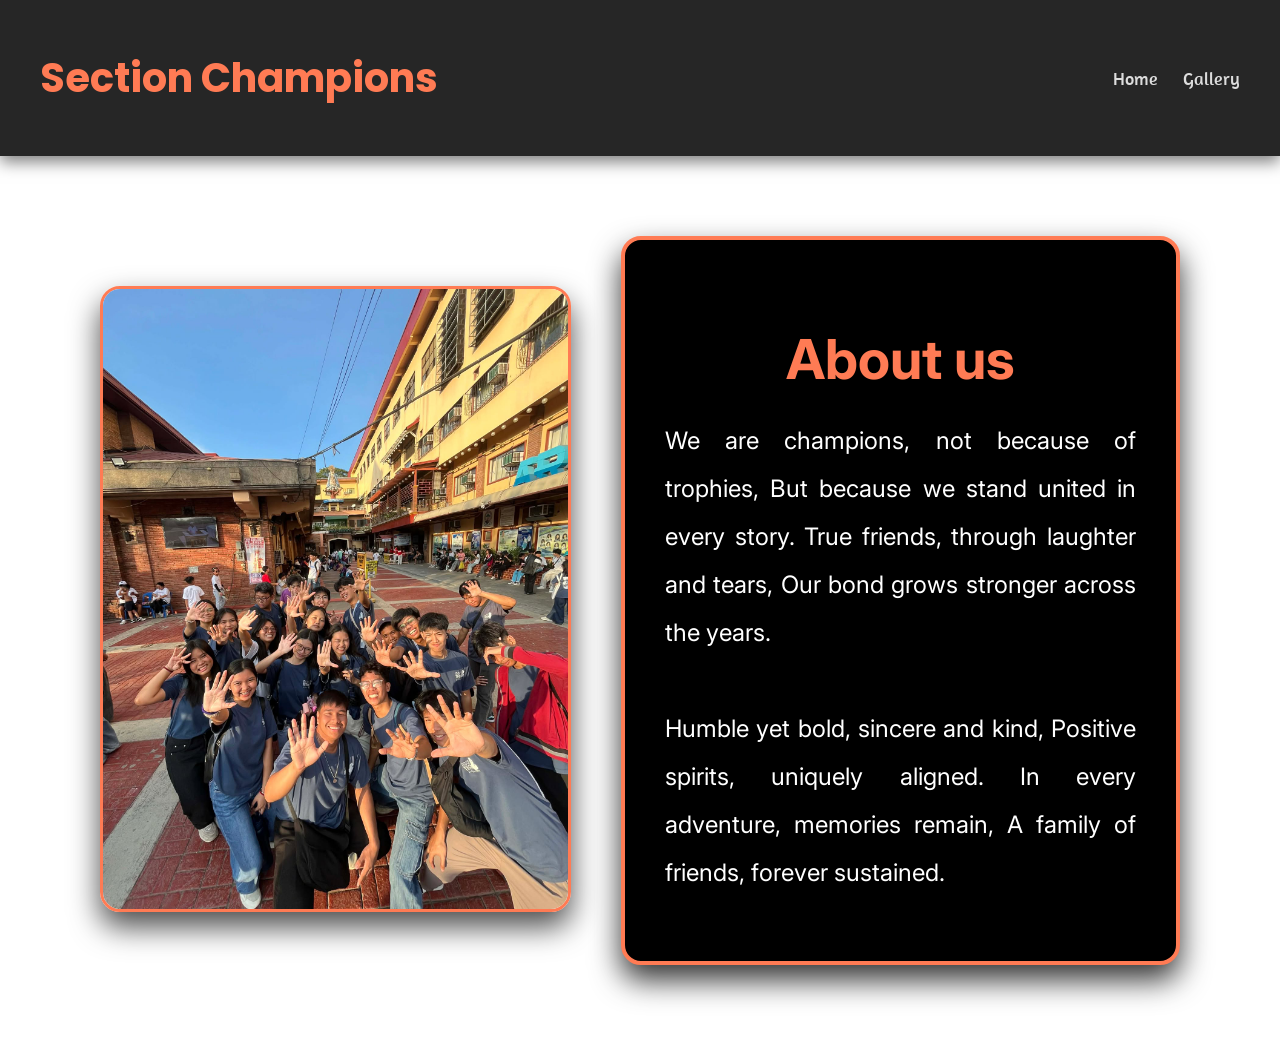
==== index.html @ aa76771a "Add files via upload" ====
<!DOCTYPE html>
<html lang="en">
<head>
  <meta charset="UTF-8">
  <meta name="viewport" content="width=device-width, initial-scale=1.0">
  <title>Section Champions - Home</title>
  <link rel="stylesheet" href="style.css">
  <link href="https://fonts.googleapis.com/css2?family=Titan+One&family=Amaranth&family=Fraunces&display=swap" rel="stylesheet">
  <link href="https://fonts.googleapis.com/css2?family=Inter&display=swap" rel="stylesheet">
  <link href="https://fonts.googleapis.com/css2?family=Poppins:wght@600&family=Inter:wght@400&display=swap" rel="stylesheet">
</head>
<body>
  <header>
    <nav>
      <h1>Section Champions</h1>
      <ul>
        <li><a href="index.html">Home</a></li>
        <li><a href="gallery.html">Gallery</a></li>
      </ul>
    </nav>
  </header>

  <section class="about-container">
    <div class="about-image">
      <img src="image6.jpg" alt="Section Group Photo">
    </div>
    <div class="about-text">
      <h2>About us</h2>
      <p>
        We are champions, not because of trophies,
        But because we stand united in every story.
        True friends, through laughter and tears,
        Our bond grows stronger across the years.
        <br><br>
        Humble yet bold, sincere and kind,
        Positive spirits, uniquely aligned.
        In every adventure, memories remain,
        A family of friends, forever sustained.
      </p>
    </div>
  </section>
</body>
</html>
---- style.css ----
* {
  box-sizing: border-box;
}

body {
  margin: 0;
  font-family: 'Fraunces', serif;
  color: #f5f5f5;
  position: relative;
  overflow-x: hidden;
}

body::-webkit-scrollbar {
  display: none;
}

body::before {
  content: "";
  position: fixed;
  top: 0; left: 0;
  width: 100%; height: 100%;
  background: url('background.jpg') no-repeat center center fixed;
  background-size: cover;
  filter: blur(8px) brightness(0.7);
  z-index: -1;
}

header nav {
  position: sticky;
  top: 0;
  display: flex;
  justify-content: space-between;
  align-items: center;
  background-color: rgba(0,0,0,0.85);
  padding: 15px 40px;
  box-shadow: 0 6px 15px rgba(0,0,0,0.5);
}

header h1 {
  font-family: 'Poppins', sans-serif;
  font-size: 40px;
  color: #ff7b54;
}

header ul {
  list-style: none;
  display: flex;
  gap: 25px;
}

header ul li a {
  text-decoration: none;
  font-family: 'Amaranth', sans-serif;
  font-size: 18px;
  color: #ddd;
  transition: color 0.3s ease;
}

header ul li a:hover {
  color: #ff7b54;
}

.about-container {
  display: flex;
  align-items: center;
  justify-content: center;
  gap: 50px;
  padding: 80px 60px;
  max-width: 1200px;
  margin: 0 auto;
}

.about-image,
.about-text {
  flex: 1 1 0;
  width: 50%;
}

.about-image img {
  width: 100%;
  max-width: 100%;
  height: auto;
  border-radius: 20px;
  box-shadow: 0 15px 30px rgba(0,0,0,0.7);
  border: 3px solid #ff7b54;
}

@media (max-width: 768px) {
  header nav {
    flex-direction: column;
    gap: 12px;
    padding: 15px 20px;
  }

  header h1 {
    font-size: 28px;
    text-align: center;
  }

  header ul {
    gap: 15px;
    padding: 0;
    margin: 0;
  }

  .about-container {
    flex-direction: column;
    align-items: center;
    padding: 40px 20px;
    gap: 30px;
  }

  .about-image {
    order: 1;
    width: 100%;
    display: flex;
    justify-content: center;
  }

  .about-text {
    order: 2;
    width: 100%;
    max-width: 100%;
    padding: 24px;
  }

  .about-image img {
    width: 100%;
    max-width: 450px;
  }

  .about-text h2 {
    font-size: 38px;
  }

  .about-text p {
    font-size: 18px;
    line-height: 1.7;
  }
}

@media (max-width: 480px) {
  header nav {
    padding: 12px 16px;
  }

  header h1 {
    font-size: 24px;
  }

  header ul li a {
    font-size: 16px;
  }

  .about-container {
    padding: 30px 15px;
    gap: 20px;
  }

  .about-text {
    padding: 18px;
  }

  .about-text h2 {
    font-size: 30px;
  }

  .about-text p {
    font-size: 16px;
    line-height: 1.6;
    text-align: left;
  }
}

.about-text {
  max-width: 600px;
  background-color: rgba(0,0,0,1);
  border: 4px solid #ff7b54;
  border-radius: 20px;
  padding: 40px;
  box-shadow: 0 15px 30px rgba(0,0,0,0.8);
}

.about-text h2 {
  font-family: 'Inter', sans-serif;
  font-size: 55px;
  color: #ff7b54;
  margin-bottom: 25px;
  text-align: center;
}

.about-text p {
  font-family: 'Inter', sans-serif;
  font-size: 24px;
  line-height: 2;
  color: #fff;
  text-align: justify;
}

.gallery {
  display: flex;
  flex-wrap: wrap;
  justify-content: center;
  gap: 40px;
  padding: 60px 40px;
}

.photo-card {
  width: 400px;
  background-color: #fdf6ec;
  border-radius: 15px;
  box-shadow: 0 12px 25px rgba(0,0,0,0.35);
  overflow: hidden;
  opacity: 0;
  transform: translateY(30px);
  transition: opacity 0.6s ease, transform 0.6s ease, box-shadow 0.3s ease;
}

.photo-card.show {
  opacity: 1;
  transform: translateY(0);
}

.photo-card.show:hover {
  opacity: 1;
  transform: translateY(-12px) scale(1.05);
  box-shadow: 0 20px 40px rgba(0,0,0,0.45),
              0 0 50px rgba(255,123,84,1);
  cursor: pointer;
}

.photo-card img {
  width: 100%;
  height: 250px;
  object-fit: cover;
  border-bottom: 3px solid #ff7b54;
}

.photo-card h1 {
  font-family: 'Bebas Neue', sans-serif;
  font-size: 40px;
  color: #232222;
  text-transform: uppercase;
  letter-spacing: 1px;
  text-align: center;
  padding: 15px 0;
  margin: 0;
  background-color: #fdf6ec;
}

.modal {
  display: none;
  position: fixed;
  z-index: 10;
  left: 0;
  top: 0;
  width: 100%;
  height: 100%;
  background-color: rgba(0,0,0,0.85);
  justify-content: center;
  align-items: center;
}

.modal-content {
  display: flex;
  background-color: #fdf6ec;
  border-radius: 20px;
  overflow: hidden;
  width: 85%;
  max-width: 1000px;
  box-shadow: 0 20px 40px rgba(0,0,0,0.7);
}

.modal-content img {
  width: 50%;
  object-fit: cover;
  border-right: 3px solid #ff7b54;
}

.modal-text {
  padding: 40px;
  width: 50%;
}

.modal-text h2 {
  font-family: 'Titan One', cursive;
  color: #ff7b54;
  font-size: 36px;
  margin-bottom: 15px;
  text-shadow: 2px 2px 5px rgba(0, 0, 0, 0.55);
}

.modal-text p {
  font-family: 'Fraunces', serif;
  font-size: 20px;
  color: #333;
  line-height: 1.8;
}

#modal-desc {
  font-family: verdana;
  font-weight: 900;
}

.close {
  position: absolute;
  top: 20px;
  right: 40px;
  font-size: 45px;
  color: #fff;
  cursor: pointer;
  font-weight: bold;
  transition: color 0.3s ease;
}

.close:hover {
  color: #ff7b54;
}

body.modal-open {
  overflow: hidden;
}

html.modal-open {
  overflow: hidden;
}
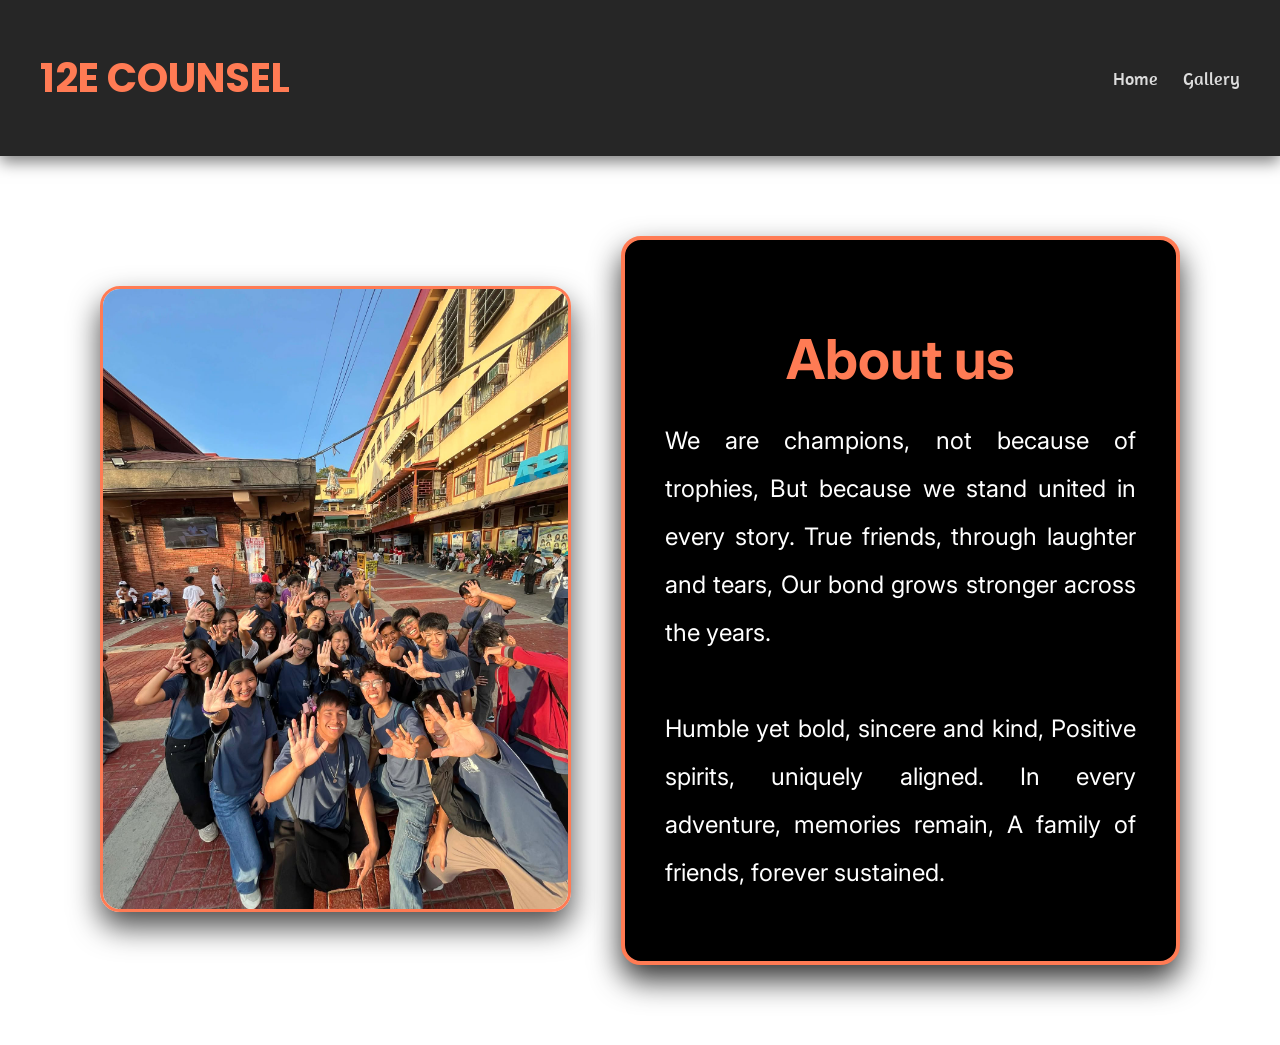
==== commit db6150a2: "Update index.html" ====
--- a/index.html
+++ b/index.html
@@ -5,14 +5,12 @@
   <meta name="viewport" content="width=device-width, initial-scale=1.0">
   <title>Section Champions - Home</title>
   <link rel="stylesheet" href="style.css">
-  <link href="https://fonts.googleapis.com/css2?family=Titan+One&family=Amaranth&family=Fraunces&display=swap" rel="stylesheet">
-  <link href="https://fonts.googleapis.com/css2?family=Inter&display=swap" rel="stylesheet">
-  <link href="https://fonts.googleapis.com/css2?family=Poppins:wght@600&family=Inter:wght@400&display=swap" rel="stylesheet">
+  <link href="https://fonts.googleapis.com/css2?family=Fraunces&family=Amaranth&family=Inter&family=Poppins:wght@600&family=Titan+One&family=Bebas+Neue&display=swap" rel="stylesheet">
 </head>
 <body>
   <header>
     <nav>
-      <h1>Section Champions</h1>
+      <h1>12E COUNSEL</h1>
       <ul>
         <li><a href="index.html">Home</a></li>
         <li><a href="gallery.html">Gallery</a></li>
--- a/style.css
+++ b/style.css
@@ -110,16 +110,19 @@
     gap: 30px;
   }
 
+  .about-image,
+  .about-text {
+    width: 100%;
+  }
+
   .about-image {
     order: 1;
-    width: 100%;
     display: flex;
     justify-content: center;
   }
 
   .about-text {
     order: 2;
-    width: 100%;
     max-width: 100%;
     padding: 24px;
   }
@@ -140,6 +143,10 @@
 }
 
 @media (max-width: 480px) {
+  body {
+    font-size: 16px;
+  }
+
   header nav {
     padding: 12px 16px;
   }
@@ -169,6 +176,25 @@
     font-size: 16px;
     line-height: 1.6;
     text-align: left;
+  }
+
+  .gallery {
+    padding: 40px 16px;
+    gap: 24px;
+  }
+
+  .photo-card {
+    width: 100%;
+    max-width: 400px;
+  }
+
+  .photo-card img {
+    height: 220px;
+  }
+
+  .photo-card h1 {
+    font-size: 28px;
+    padding: 12px 10px;
   }
 }
 
@@ -253,7 +279,7 @@
   position: fixed;
   z-index: 10;
   left: 0;
-  top: 0;
+  top: 0 ;
   width: 100%;
   height: 100%;
   background-color: rgba(0,0,0,0.85);
@@ -287,7 +313,6 @@
   color: #ff7b54;
   font-size: 36px;
   margin-bottom: 15px;
-  text-shadow: 2px 2px 5px rgba(0, 0, 0, 0.55);
 }
 
 .modal-text p {
@@ -295,6 +320,7 @@
   font-size: 20px;
   color: #333;
   line-height: 1.8;
+  text-align: justify;
 }
 
 #modal-desc {
@@ -317,10 +343,64 @@
   color: #ff7b54;
 }
 
-body.modal-open {
-  overflow: hidden;
-}
-
+@media (max-width: 480px) {
+  .modal-content {
+    flex-direction: column;
+    width: 100%;
+    max-width: 460px;
+    height: auto;
+    border-radius: 16px;
+    overflow: hidden;
+    background-color: #fdf6ec;
+  }
+
+  .modal-content img {
+    width: 100%;
+    height: auto;
+    max-height: 45vh;
+    object-fit: cover;
+    border-right: none;
+    border-bottom: 3px solid #ff7b54;
+    display: block;
+  }
+
+  .modal-text {
+    width: 100%;
+    max-height: 55vh;
+    overflow-y: auto;
+    padding: 20px 16px;
+    background-color: #fdf6ec;
+    margin-bottom: 0;
+  }
+
+  .modal-text h2 {
+    font-size: 26px;
+    margin-bottom: 10px;
+    text-align: center;
+  }
+
+  .modal-text p {
+    font-size: 15px;
+    line-height: 1.7;
+    margin-bottom: 0;
+    text-align: justify;
+  }
+
+  .close {
+    top: 10px;
+    right: 10px;
+    width: 38px;
+    height: 38px;
+    display: flex;
+    align-items: center;
+    justify-content: center;
+    background: rgba(0, 0, 0, 0.7);
+    border-radius: 50%;
+    font-size: 30px;
+  }
+}
+
+body.modal-open,
 html.modal-open {
-  overflow: hidden;
-}
+  overflow: auto;
+}
